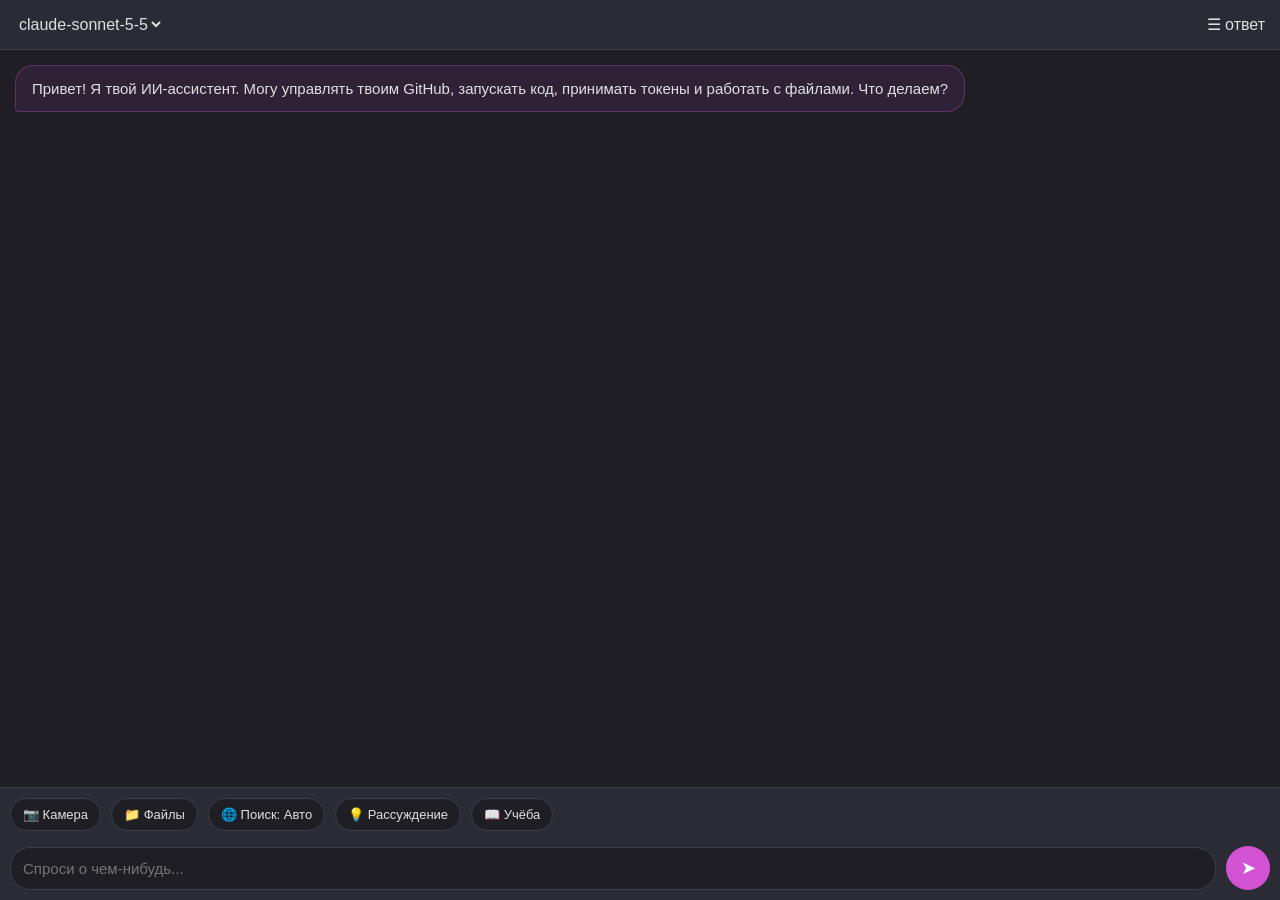
==== index.html @ 535e4002 "Create index.html" ====
<!DOCTYPE html>
<html lang="ru">
<head>
    <meta charset="UTF-8">
    <meta name="viewport" content="width=device-width, initial-scale=1.0, maximum-scale=1.0, user-scalable=no">
    <title>RoLab AI Clone</title>
    <script src="https://telegram.org/js/telegram-web-app.js"></script>
    <style>
        :root { --bg: #1e1e24; --bg2: #2b2b36; --text: #e0e0e0; --accent: #d452d4; --border: #3d3d4a; }
        body { margin: 0; padding: 0; background: var(--bg); color: var(--text); font-family: -apple-system, BlinkMacSystemFont, sans-serif; display: flex; flex-direction: column; height: 100vh; }
        .header { padding: 15px; background: var(--bg2); display: flex; justify-content: space-between; align-items: center; border-bottom: 1px solid var(--border); }
        .model-select { background: transparent; color: var(--text); border: none; font-size: 16px; font-weight: 500; outline: none; }
        .chat { flex: 1; padding: 15px; overflow-y: auto; display: flex; flex-direction: column; gap: 15px; }
        .message { max-width: 85%; padding: 12px 16px; border-radius: 18px; line-height: 1.4; font-size: 15px; }
        .msg-user { align-self: flex-end; background: var(--bg2); border-bottom-right-radius: 4px; }
        .msg-ai { align-self: flex-start; background: rgba(212, 82, 212, 0.1); border: 1px solid rgba(212, 82, 212, 0.3); border-bottom-left-radius: 4px; }
        .stats { font-size: 11px; color: #888; margin-top: 6px; text-align: right; }
        .input-area { padding: 10px; background: var(--bg2); display: flex; flex-direction: column; gap: 10px; border-top: 1px solid var(--border); }
        .tools-row { display: flex; gap: 10px; overflow-x: auto; padding-bottom: 5px; }
        .tool-btn { background: var(--bg); border: 1px solid var(--border); color: var(--text); padding: 8px 12px; border-radius: 20px; font-size: 13px; white-space: nowrap; cursor: pointer; }
        .input-row { display: flex; gap: 10px; align-items: center; }
        .input-row input { flex: 1; background: var(--bg); border: 1px solid var(--border); color: var(--text); padding: 12px; border-radius: 20px; outline: none; font-size: 15px; }
        .send-btn { background: var(--accent); color: white; border: none; width: 44px; height: 44px; border-radius: 50%; display: flex; justify-content: center; align-items: center; font-size: 18px; cursor: pointer; }
    </style>
</head>
<body>
    <div class="header">
        <select class="model-select" id="model">
            <option value="claude-sonnet-5-5">claude-sonnet-5-5</option>
            <option value="claude-opus-5-5">claude-opus-5-5</option>
            <option value="gpt-5.6-sol">gpt-5.6-sol</option>
            <option value="gpt-5.5">gpt-5.5</option>
        </select>
        <div style="font-size:м 20px; cursor: pointer;">☰ ответ</div>
    </div с>
    
    <div class="chat" id="chat">
        <div class="message msg-ai">Привет! Я твой ИИ-ассистент. Могу управлять твоим GitHub, запускать код, принимать токены и работать с файлами. Что делаем?</div>
    </div>

    <div class="input-area">
        <div class="tools-row">
            <button class="tool-btn">📷 Камера</button>
            <button class="tool-btn">📁 Файлы</button>
            <button class="tool-btn">🌐 Поиск: Авто</button>
            <button class="tool-btn">💡 Рассуждение</button>
            <button class="tool-btn">📖 Учёба</button>
        </div>
        <div class="input-row">
            <input type="text" id="messageInput" placeholder="Спроси о чем-нибудь..." onkeypress="handleKeyPress(event)">
            <button class="send-btn" onclick="sendMessage()">➤</button>
        </div>
    </div>

    <script>
        const tg = window.Telegram.WebApp;
        tg.expand(); // Разворачиваем на весь экран
        
        // Заглушка для user_id, если Mini App открыт в браузере
        const userId = tg.initDataUnsafe?.user?.id || 123456789;

        async function sendMessage() {
            const input = document.getElementById('messageInput');
            const text = input.value.trim();
            if (!text) return;

            // Добавляем сообщение пользователя
            addMessage(text, 'user');
            input.value = '';

            // Индикатор загрузки
            const loadingId = 'loading-' + Date.now();
            addMessage('Думаю...', 'ai', loadingId);

            try {
                const response = await fetch('/api/chat', {
                    method: 'POST',
                    headers: { 'Content-Type': 'application/json' },
                    body: JSON.stringify({
                        user_id: userId,
                        text: text,
                        model: document.getElementById('model').value
                    })
                });

                const data = await response.json();
                
                // Удаляем индикатор загрузки
                const loadingEl = document.getElementById(loadingId);
                if (loadingEl) loadingEl.remove();

                // Выводи токенами и временем
                addMessage(data.answer, 'ai', null, data.time, data.tokens);

            } catch (e) {
                const loadingEl = document.getElementById(loadingId);
                if (loadingEl) loadingEl.remove();
                addMessage('Ошибка подключения к серверу.', 'ai');
            }
        }

        function addMessage(text, type, id = null, time = null, tokens = null) {
            const chat = document.getElementById('chat');
            const div = document.createElement('div');
            div.className = `message msg-${type}`;
            if (id) div.id = id;
            
            div.innerHTML = text;
            
            if (time !== null && tokens !== null) {
                const statsDiv = document.createElement('div');
                statsDiv.className = 'stats';
                statsDiv.innerText = `⏱ ${time} сек | 🪙 ${tokens} токенов`;
                div.appendChild(statsDiv);
            }
            
            chat.appendChild(div);
            chat.scrollTop = chat.scrollHeight;
        }

        function handleKeyPress(e) {
            if (e.key === 'Enter') sendMessage();
        }
    </script>
</body>
</html>
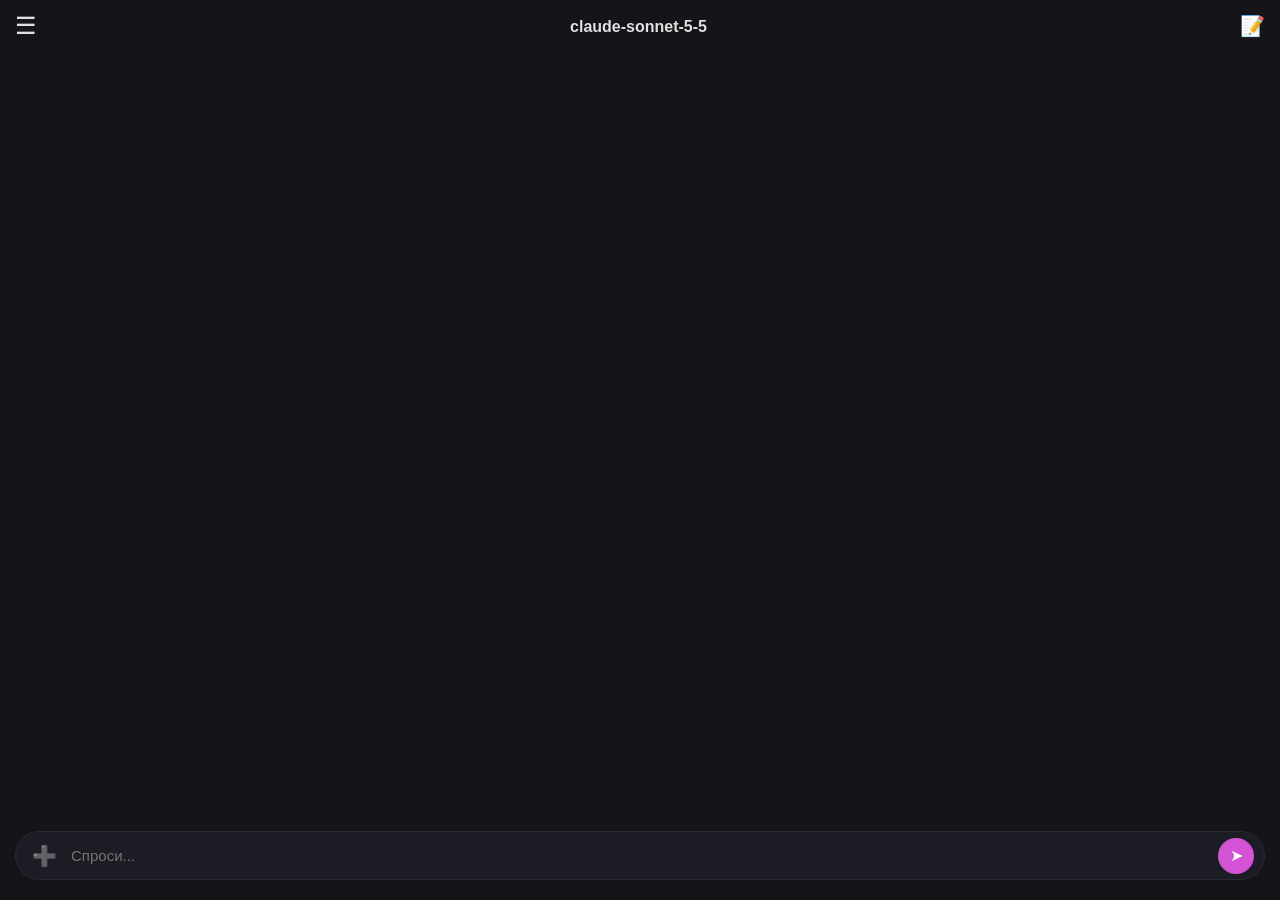
==== commit 76081c4e: "Add initial HTML structure for AI Assistant" ====
--- a/index.html
+++ b/index.html
@@ -3,123 +3,220 @@
 <head>
     <meta charset="UTF-8">
     <meta name="viewport" content="width=device-width, initial-scale=1.0, maximum-scale=1.0, user-scalable=no">
-    <title>RoLab AI Clone</title>
+    <title>AI Assistant</title>
     <script src="https://telegram.org/js/telegram-web-app.js"></script>
     <style>
-        :root { --bg: #1e1e24; --bg2: #2b2b36; --text: #e0e0e0; --accent: #d452d4; --border: #3d3d4a; }
-        body { margin: 0; padding: 0; background: var(--bg); color: var(--text); font-family: -apple-system, BlinkMacSystemFont, sans-serif; display: flex; flex-direction: column; height: 100vh; }
-        .header { padding: 15px; background: var(--bg2); display: flex; justify-content: space-between; align-items: center; border-bottom: 1px solid var(--border); }
-        .model-select { background: transparent; color: var(--text); border: none; font-size: 16px; font-weight: 500; outline: none; }
-        .chat { flex: 1; padding: 15px; overflow-y: auto; display: flex; flex-direction: column; gap: 15px; }
-        .message { max-width: 85%; padding: 12px 16px; border-radius: 18px; line-height: 1.4; font-size: 15px; }
-        .msg-user { align-self: flex-end; background: var(--bg2); border-bottom-right-radius: 4px; }
-        .msg-ai { align-self: flex-start; background: rgba(212, 82, 212, 0.1); border: 1px solid rgba(212, 82, 212, 0.3); border-bottom-left-radius: 4px; }
+        :root { --bg: #141419; --bg2: #1c1c24; --text: #e0e0e0; --accent: #d452d4; --border: #2a2a35; }
+        body { margin: 0; padding: 0; background: var(--bg); color: var(--text); font-family: -apple-system, BlinkMacSystemFont, sans-serif; display: flex; flex-direction: column; height: 100vh; overflow: hidden; }
+        
+        /* Шапка */
+        .header { padding: 12px 15px; background: var(--bg); display: flex; justify-content: space-between; align-items: center; z-index: 10; }
+        .menu-btn { font-size: 24px; cursor: pointer; color: var(--text); }
+        .model-select { background: transparent; color: var(--text); border: none; font-size: 16px; font-weight: 600; outline: none; text-align: center; -webkit-appearance: none; }
+        .edit-btn { font-size: 20px; cursor: pointer; color: var(--text); }
+
+        /* Шторка слева (как на скрине RoLab) */
+        .sidebar { position: fixed; top: 0; left: -300px; width: 300px; height: 100%; background: #ffffff; color: #000; transition: 0.3s ease; z-index: 100; display: flex; flex-direction: column; }
+        .sidebar.open { left: 0; }
+        .sidebar-overlay { position: fixed; top: 0; left: 0; width: 100%; height: 100%; background: rgba(0,0,0,0.5); z-index: 99; display: none; }
+        .sidebar-overlay.open { display: block; }
+        .sidebar-header { padding: 20px; display: flex; align-items: center; gap: 10px; font-size: 20px; font-weight: bold; }
+        .menu-list { flex: 1; overflow-y: auto; }
+        .menu-item { padding: 15px 20px; font-size: 16px; display: flex; align-items: center; gap: 15px; cursor: pointer; }
+        .menu-item:hover { background: #f0f0f0; }
+        
+        /* Профиль внизу шторки */
+        .profile-card { background: #f7f7f9; border-radius: 15px; margin: 15px; padding: 15px; }
+        .profile-avatar { width: 40px; height: 40px; border-radius: 50%; background: #ff7b00; color: white; display: flex; justify-content: center; align-items: center; font-size: 20px; font-weight: bold; margin-bottom: 10px; }
+        .progress-bg { height: 6px; background: #e0e0e0; border-radius: 3px; margin: 5px 0 15px 0; overflow: hidden; }
+        .progress-bar { height: 100%; background: var(--accent); border-radius: 3px; }
+        .limits-text { display: flex; justify-content: space-between; font-size: 13px; font-weight: 500; }
+
+        /* Чат */
+        .chat { flex: 1; padding: 15px; overflow-y: auto; display: flex; flex-direction: column; gap: 15px; background: var(--bg); }
+        .message { max-width: 85%; padding: 12px 16px; border-radius: 18px; line-height: 1.4; font-size: 15px; white-space: pre-wrap; }
+        .msg-user { align-self: flex-end; background: var(--bg2); border: 1px solid var(--border); border-bottom-right-radius: 4px; }
+        .msg-ai { align-self: flex-start; background: rgba(212, 82, 212, 0.05); border: 1px solid rgba(212, 82, 212, 0.2); border-bottom-left-radius: 4px; }
         .stats { font-size: 11px; color: #888; margin-top: 6px; text-align: right; }
-        .input-area { padding: 10px; background: var(--bg2); display: flex; flex-direction: column; gap: 10px; border-top: 1px solid var(--border); }
-        .tools-row { display: flex; gap: 10px; overflow-x: auto; padding-bottom: 5px; }
-        .tool-btn { background: var(--bg); border: 1px solid var(--border); color: var(--text); padding: 8px 12px; border-radius: 20px; font-size: 13px; white-space: nowrap; cursor: pointer; }
-        .input-row { display: flex; gap: 10px; align-items: center; }
-        .input-row input { flex: 1; background: var(--bg); border: 1px solid var(--border); color: var(--text); padding: 12px; border-radius: 20px; outline: none; font-size: 15px; }
-        .send-btn { background: var(--accent); color: white; border: none; width: 44px; height: 44px; border-radius: 50%; display: flex; justify-content: center; align-items: center; font-size: 18px; cursor: pointer; }
+
+        /* Панель ввода */
+        .input-area { padding: 10px 15px 20px 15px; background: var(--bg); }
+        .input-row { display: flex; gap: 8px; align-items: center; background: var(--bg2); border: 1px solid var(--border); border-radius: 25px; padding: 5px 10px; }
+        .input-row input { flex: 1; background: transparent; border: none; color: var(--text); padding: 10px 0; outline: none; font-size: 15px; }
+        .icon-btn { background: transparent; color: #888; border: none; font-size: 20px; cursor: pointer; display: flex; justify-content: center; align-items: center; }
+        .send-btn { background: var(--accent); color: white; border: none; width: 36px; height: 36px; border-radius: 50%; display: flex; justify-content: center; align-items: center; font-size: 16px; cursor: pointer; }
+
+        /* Нижняя шторка (Bottom Sheet) */
+        .bottom-sheet { position: fixed; bottom: -100%; left: 0; width: 100%; background: var(--bg2); border-radius: 20px 20px 0 0; transition: 0.3s ease; z-index: 100; padding: 20px; box-sizing: border-box; border-top: 1px solid var(--border); }
+        .bottom-sheet.open { bottom: 0; }
+        .sheet-overlay { position: fixed; top: 0; left: 0; width: 100%; height: 100%; background: rgba(0,0,0,0.5); z-index: 99; display: none; }
+        .sheet-overlay.open { display: block; }
+        .sheet-row { display: flex; justify-content: space-around; margin-bottom: 20px; }
+        .sheet-item { display: flex; flex-direction: column; align-items: center; gap: 8px; cursor: pointer; }
+        .sheet-icon { width: 50px; height: 50px; background: var(--bg); border-radius: 15px; display: flex; justify-content: center; align-items: center; font-size: 24px; }
+        .sheet-text { font-size: 12px; color: #aaa; }
+        .toggle-row { display: flex; justify-content: space-between; align-items: center; padding: 15px 0; border-bottom: 1px solid var(--border); }
+        .toggle-btn { background: var(--bg); border: none; color: var(--text); padding: 5px 15px; border-radius: 15px; font-size: 14px; cursor: pointer; }
+        .toggle-btn.active { background: var(--accent); color: white; }
     </style>
 </head>
 <body>
+    <!-- Шторка слева -->
+    <div class="sidebar-overlay" id="sidebarOverlay" onclick="toggleSidebar()"></div>
+    <div class="sidebar" id="sidebar">
+        <div class="sidebar-header">ИИ-чат</div>
+        <div class="menu-list">
+            <div class="menu-item">✨ Студия</div>
+            <div class="menu-item">📚 Библиотека</div>
+            <div class="menu-item">📂 Проекты</div>
+            <div class="menu-item">⚙️ Настройки</div>
+        </div>
+        <div class="profile-card">
+            <div style="display:flex; align-items:center; gap:10px; margin-bottom: 15px;">
+                <div class="profile-avatar">U</div>
+                <div>
+                    <div style="font-weight:bold; font-size:15px;" id="userName">Пользователь</div>
+                    <div style="color:#888; font-size:12px;" id="userIdText">ID: 0</div>
+                </div>
+            </div>
+            <div class="limits-text"><span>Лимит 6 часов</span> <span><b>97%</b></span></div>
+            <div class="progress-bg"><div class="progress-bar" style="width: 97%;"></div></div>
+            <div class="limits-text"><span>Лимит 7 дней</span> <span><b>99%</b></span></div>
+            <div class="progress-bg"><div class="progress-bar" style="width: 99%;"></div></div>
+        </div>
+    </div>
+
+    <!-- Шапка -->
     <div class="header">
+        <div class="menu-btn" onclick="toggleSidebar()">☰</div>
         <select class="model-select" id="model">
-            <option value="claude-sonnet-5-5">claude-sonnet-5-5</option>
             <option value="claude-opus-5-5">claude-opus-5-5</option>
+            <option value="claude-sonnet-5-5" selected>claude-sonnet-5-5</option>
+            <option value="claude-haiku-5-5">claude-haiku-5-5</option>
+            <option value="gpt-6.1-sol">gpt-6.1-sol</option>
+            <option value="gpt-6-sol">gpt-6-sol</option>
             <option value="gpt-5.6-sol">gpt-5.6-sol</option>
-            <option value="gpt-5.5">gpt-5.5</option>
+            <option value="gpt-5.5-pro">gpt-5.5-pro</option>
         </select>
-        <div style="font-size:м 20px; cursor: pointer;">☰ ответ</div>
-    </div с>
-    
-    <div class="chat" id="chat">
-        <div class="message msg-ai">Привет! Я твой ИИ-ассистент. Могу управлять твоим GitHub, запускать код, принимать токены и работать с файлами. Что делаем?</div>
-    </div>
-
+        <div class="edit-btn" onclick="resetChat()">📝</div>
+    </div>
+
+    <!-- Чат -->
+    <div class="chat" id="chat"></div>
+
+    <!-- Нижняя шторка -->
+    <div class="sheet-overlay" id="sheetOverlay" onclick="toggleSheet()"></div>
+    <div class="bottom-sheet" id="bottomSheet">
+        <div style="text-align:center; margin-bottom:15px; font-weight:bold;">Добавить в чат</div>
+        <div class="sheet-row">
+            <div class="sheet-item"><div class="sheet-icon">📷</div><div class="sheet-text">Камера</div></div>
+            <div class="sheet-item"><div class="sheet-icon">🖼️</div><div class="sheet-text">Фото</div></div>
+            <div class="sheet-item"><div class="sheet-icon">📁</div><div class="sheet-text">Файлы</div></div>
+        </div>
+        <div class="toggle-row">
+            <div>
+                <div style="font-size:15px;">Поиск в интернете</div>
+                <div style="font-size:12px; color:#888;">Модель сама решает, когда искать</div>
+            </div>
+            <div>
+                <button class="toggle-btn active">Авто</button>
+                <button class="toggle-btn">Выкл</button>
+            </div>
+        </div>
+        <div style="margin-top: 15px;">
+            <div class="toggle-row" style="border:none; padding:10px 0; cursor:pointer;">💡 Рассуждение</div>
+            <div class="toggle-row" style="border:none; padding:10px 0; cursor:pointer;">📖 Учёба</div>
+        </div>
+    </div>
+
+    <!-- Панель ввода -->
     <div class="input-area">
-        <div class="tools-row">
-            <button class="tool-btn">📷 Камера</button>
-            <button class="tool-btn">📁 Файлы</button>
-            <button class="tool-btn">🌐 Поиск: Авто</button>
-            <button class="tool-btn">💡 Рассуждение</button>
-            <button class="tool-btn">📖 Учёба</button>
-        </div>
         <div class="input-row">
-            <input type="text" id="messageInput" placeholder="Спроси о чем-нибудь..." onkeypress="handleKeyPress(event)">
+            <button class="icon-btn" onclick="toggleSheet()">➕</button>
+            <input type="text" id="messageInput" placeholder="Спроси..." onkeypress="if(event.key === 'Enter') sendMessage()">
             <button class="send-btn" onclick="sendMessage()">➤</button>
         </div>
     </div>
 
     <script>
         const tg = window.Telegram.WebApp;
-        tg.expand(); // Разворачиваем на весь экран
+        tg.expand();
+        const userId = tg.initDataUnsafe?.user?.id || 123456;
+        const userName = tg.initDataUnsafe?.user?.first_name || "Гость";
         
-        // Заглушка для user_id, если Mini App открыт в браузере
-        const userId = tg.initDataUnsafe?.user?.id || 123456789;
+        // Заполняем профиль
+        document.getElementById('userName').innerText = userName;
+        document.getElementById('userIdText').innerText = `ID: ${userId}`;
+
+        const chat = document.getElementById('chat');
+
+        function toggleSidebar() {
+            document.getElementById('sidebar').classList.toggle('open');
+            document.getElementById('sidebarOverlay').classList.toggle('open');
+        }
+
+        function toggleSheet() {
+            document.getElementById('bottomSheet').classList.toggle('open');
+            document.getElementById('sheetOverlay').classList.toggle('open');
+        }
+
+        window.onload = async () => {
+            try {
+                const res = await fetch(`/api/history?user_id=${userId}`);
+                const history = await res.json();
+                if (history.length === 0) {
+                    addMessage('Привет! Я твой ИИ-ассистент. Могу управлять GitHub и запускать код.', 'ai');
+                } else {
+                    history.forEach(msg => addMessage(msg.content, msg.role === 'user' ? 'user' : 'ai'));
+                }
+            } catch (e) {
+                addMessage('Привет! Я твой ИИ-ассистент.', 'ai');
+            }
+        };
+
+        async function resetChat() {
+            await fetch(`/api/reset?user_id=${userId}`, { method: 'POST' });
+            chat.innerHTML = '';
+            addMessage('Новый диалог начат. Чем займёмся?', 'ai');
+        }
 
         async function sendMessage() {
             const input = document.getElementById('messageInput');
             const text = input.value.trim();
             if (!text) return;
-
-            // Добавляем сообщение пользователя
             addMessage(text, 'user');
             input.value = '';
-
-            // Индикатор загрузки
             const loadingId = 'loading-' + Date.now();
             addMessage('Думаю...', 'ai', loadingId);
-
+            
             try {
                 const response = await fetch('/api/chat', {
                     method: 'POST',
                     headers: { 'Content-Type': 'application/json' },
-                    body: JSON.stringify({
-                        user_id: userId,
-                        text: text,
-                        model: document.getElementById('model').value
-                    })
+                    body: JSON.stringify({ user_id: userId, text: text, model: document.getElementById('model').value })
                 });
-
                 const data = await response.json();
-                
-                // Удаляем индикатор загрузки
-                const loadingEl = document.getElementById(loadingId);
-                if (loadingEl) loadingEl.remove();
-
-                // Выводи токенами и временем
+                document.getElementById(loadingId).remove();
                 addMessage(data.answer, 'ai', null, data.time, data.tokens);
-
             } catch (e) {
-                const loadingEl = document.getElementById(loadingId);
-                if (loadingEl) loadingEl.remove();
-                addMessage('Ошибка подключения к серверу.', 'ai');
+                document.getElementById(loadingId).remove();
+                addMessage('Ошибка сервера. Проверь интернет.', 'ai');
             }
         }
 
         function addMessage(text, type, id = null, time = null, tokens = null) {
-            const chat = document.getElementById('chat');
             const div = document.createElement('div');
             div.className = `message msg-${type}`;
             if (id) div.id = id;
-            
-            div.innerHTML = text;
-            
+            div.innerText = text; 
             if (time !== null && tokens !== null) {
                 const statsDiv = document.createElement('div');
                 statsDiv.className = 'stats';
                 statsDiv.innerText = `⏱ ${time} сек | 🪙 ${tokens} токенов`;
                 div.appendChild(statsDiv);
             }
-            
             chat.appendChild(div);
             chat.scrollTop = chat.scrollHeight;
-        }
-
-        function handleKeyPress(e) {
-            if (e.key === 'Enter') sendMessage();
         }
     </script>
 </body>
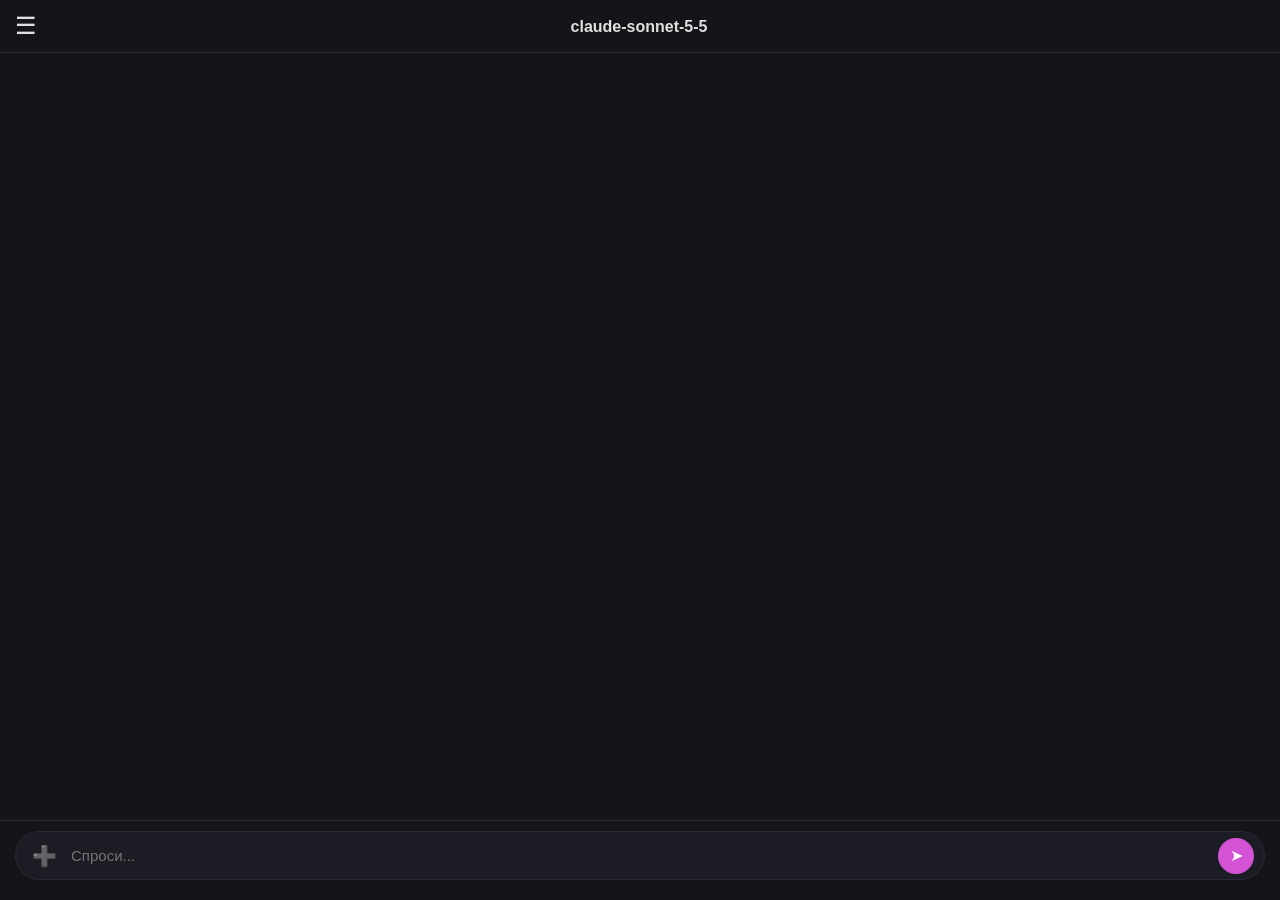
==== commit dbb1d8c7: "Update index.html" ====
--- a/index.html
+++ b/index.html
@@ -7,30 +7,31 @@
     <script src="https://telegram.org/js/telegram-web-app.js"></script>
     <style>
         :root { --bg: #141419; --bg2: #1c1c24; --text: #e0e0e0; --accent: #d452d4; --border: #2a2a35; }
-        body { margin: 0; padding: 0; background: var(--bg); color: var(--text); font-family: -apple-system, BlinkMacSystemFont, sans-serif; display: flex; flex-direction: column; height: 100vh; overflow: hidden; }
+        body { margin: 0; padding: 0; background: var(--bg); color: var(--text); font-family: -apple-system, sans-serif; display: flex; flex-direction: column; height: 100vh; overflow: hidden; }
         
         /* Шапка */
-        .header { padding: 12px 15px; background: var(--bg); display: flex; justify-content: space-between; align-items: center; z-index: 10; }
+        .header { padding: 12px 15px; background: var(--bg); display: flex; justify-content: space-between; align-items: center; z-index: 10; border-bottom: 1px solid var(--border); }
         .menu-btn { font-size: 24px; cursor: pointer; color: var(--text); }
         .model-select { background: transparent; color: var(--text); border: none; font-size: 16px; font-weight: 600; outline: none; text-align: center; -webkit-appearance: none; }
-        .edit-btn { font-size: 20px; cursor: pointer; color: var(--text); }
-
-        /* Шторка слева (как на скрине RoLab) */
+        
+        /* Шторка слева (Чаты и Профиль) */
         .sidebar { position: fixed; top: 0; left: -300px; width: 300px; height: 100%; background: #ffffff; color: #000; transition: 0.3s ease; z-index: 100; display: flex; flex-direction: column; }
         .sidebar.open { left: 0; }
         .sidebar-overlay { position: fixed; top: 0; left: 0; width: 100%; height: 100%; background: rgba(0,0,0,0.5); z-index: 99; display: none; }
         .sidebar-overlay.open { display: block; }
-        .sidebar-header { padding: 20px; display: flex; align-items: center; gap: 10px; font-size: 20px; font-weight: bold; }
-        .menu-list { flex: 1; overflow-y: auto; }
-        .menu-item { padding: 15px 20px; font-size: 16px; display: flex; align-items: center; gap: 15px; cursor: pointer; }
-        .menu-item:hover { background: #f0f0f0; }
-        
-        /* Профиль внизу шторки */
+        
+        .sidebar-header { padding: 20px; display: flex; justify-content: space-between; align-items: center; font-size: 20px; font-weight: bold; border-bottom: 1px solid #eee; }
+        .new-chat-btn { background: var(--accent); color: white; border: none; padding: 8px 15px; border-radius: 10px; cursor: pointer; font-weight: bold; }
+        
+        .chat-list { flex: 1; overflow-y: auto; }
+        .chat-item { padding: 15px 20px; border-bottom: 1px solid #f0f0f0; cursor: pointer; font-size: 15px; }
+        .chat-item:hover { background: #f9f9f9; }
+
+        /* Профиль (Токены) */
         .profile-card { background: #f7f7f9; border-radius: 15px; margin: 15px; padding: 15px; }
-        .profile-avatar { width: 40px; height: 40px; border-radius: 50%; background: #ff7b00; color: white; display: flex; justify-content: center; align-items: center; font-size: 20px; font-weight: bold; margin-bottom: 10px; }
-        .progress-bg { height: 6px; background: #e0e0e0; border-radius: 3px; margin: 5px 0 15px 0; overflow: hidden; }
-        .progress-bar { height: 100%; background: var(--accent); border-radius: 3px; }
-        .limits-text { display: flex; justify-content: space-between; font-size: 13px; font-weight: 500; }
+        .progress-bg { height: 8px; background: #e0e0e0; border-radius: 4px; margin: 10px 0; overflow: hidden; }
+        .progress-bar { height: 100%; background: var(--accent); border-radius: 4px; transition: width 0.5s; }
+        .limits-text { display: flex; justify-content: space-between; font-size: 14px; font-weight: 500; }
 
         /* Чат */
         .chat { flex: 1; padding: 15px; overflow-y: auto; display: flex; flex-direction: column; gap: 15px; background: var(--bg); }
@@ -39,50 +40,44 @@
         .msg-ai { align-self: flex-start; background: rgba(212, 82, 212, 0.05); border: 1px solid rgba(212, 82, 212, 0.2); border-bottom-left-radius: 4px; }
         .stats { font-size: 11px; color: #888; margin-top: 6px; text-align: right; }
 
+        /* Таймер загрузки */
+        .loading-bubble { align-self: flex-start; background: rgba(212, 82, 212, 0.1); border: 1px dashed var(--accent); padding: 10px 15px; border-radius: 18px; font-size: 14px; font-style: italic; color: #aaa; }
+
         /* Панель ввода */
-        .input-area { padding: 10px 15px 20px 15px; background: var(--bg); }
+        .input-area { padding: 10px 15px 20px 15px; background: var(--bg); border-top: 1px solid var(--border); }
         .input-row { display: flex; gap: 8px; align-items: center; background: var(--bg2); border: 1px solid var(--border); border-radius: 25px; padding: 5px 10px; }
         .input-row input { flex: 1; background: transparent; border: none; color: var(--text); padding: 10px 0; outline: none; font-size: 15px; }
-        .icon-btn { background: transparent; color: #888; border: none; font-size: 20px; cursor: pointer; display: flex; justify-content: center; align-items: center; }
-        .send-btn { background: var(--accent); color: white; border: none; width: 36px; height: 36px; border-radius: 50%; display: flex; justify-content: center; align-items: center; font-size: 16px; cursor: pointer; }
-
-        /* Нижняя шторка (Bottom Sheet) */
+        .icon-btn { background: transparent; color: #888; border: none; font-size: 20px; cursor: pointer; }
+        .send-btn { background: var(--accent); color: white; border: none; width: 36px; height: 36px; border-radius: 50%; font-size: 16px; cursor: pointer; }
+
+        /* Нижняя шторка (+) */
         .bottom-sheet { position: fixed; bottom: -100%; left: 0; width: 100%; background: var(--bg2); border-radius: 20px 20px 0 0; transition: 0.3s ease; z-index: 100; padding: 20px; box-sizing: border-box; border-top: 1px solid var(--border); }
         .bottom-sheet.open { bottom: 0; }
         .sheet-overlay { position: fixed; top: 0; left: 0; width: 100%; height: 100%; background: rgba(0,0,0,0.5); z-index: 99; display: none; }
         .sheet-overlay.open { display: block; }
-        .sheet-row { display: flex; justify-content: space-around; margin-bottom: 20px; }
-        .sheet-item { display: flex; flex-direction: column; align-items: center; gap: 8px; cursor: pointer; }
-        .sheet-icon { width: 50px; height: 50px; background: var(--bg); border-radius: 15px; display: flex; justify-content: center; align-items: center; font-size: 24px; }
-        .sheet-text { font-size: 12px; color: #aaa; }
-        .toggle-row { display: flex; justify-content: space-between; align-items: center; padding: 15px 0; border-bottom: 1px solid var(--border); }
-        .toggle-btn { background: var(--bg); border: none; color: var(--text); padding: 5px 15px; border-radius: 15px; font-size: 14px; cursor: pointer; }
-        .toggle-btn.active { background: var(--accent); color: white; }
+        .sheet-row { display: flex; justify-content: space-around; margin-bottom: 15px; }
+        .sheet-item { text-align: center; cursor: pointer; color: var(--text); font-size: 14px; }
+        .sheet-icon { font-size: 28px; margin-bottom: 5px; }
     </style>
 </head>
 <body>
     <!-- Шторка слева -->
     <div class="sidebar-overlay" id="sidebarOverlay" onclick="toggleSidebar()"></div>
     <div class="sidebar" id="sidebar">
-        <div class="sidebar-header">ИИ-чат</div>
-        <div class="menu-list">
-            <div class="menu-item">✨ Студия</div>
-            <div class="menu-item">📚 Библиотека</div>
-            <div class="menu-item">📂 Проекты</div>
-            <div class="menu-item">⚙️ Настройки</div>
-        </div>
+        <div class="sidebar-header">
+            <span>ИИ-чат</span>
+            <button class="new-chat-btn" onclick="createNewChat()">+ Новый</button>
+        </div>
+        <div class="chat-list" id="chatList"></div>
+        
         <div class="profile-card">
-            <div style="display:flex; align-items:center; gap:10px; margin-bottom: 15px;">
-                <div class="profile-avatar">U</div>
-                <div>
-                    <div style="font-weight:bold; font-size:15px;" id="userName">Пользователь</div>
-                    <div style="color:#888; font-size:12px;" id="userIdText">ID: 0</div>
-                </div>
+            <div style="font-weight:bold; margin-bottom: 5px;">Твой Баланс</div>
+            <div class="limits-text">
+                <span>Осталось:</span>
+                <span id="tokenPercent">100%</span>
             </div>
-            <div class="limits-text"><span>Лимит 6 часов</span> <span><b>97%</b></span></div>
-            <div class="progress-bg"><div class="progress-bar" style="width: 97%;"></div></div>
-            <div class="limits-text"><span>Лимит 7 дней</span> <span><b>99%</b></span></div>
-            <div class="progress-bg"><div class="progress-bar" style="width: 99%;"></div></div>
+            <div class="progress-bg"><div class="progress-bar" id="tokenBar" style="width: 100%;"></div></div>
+            <div style="font-size: 12px; color: #888;" id="tokenText">0 / 100 000 000</div>
         </div>
     </div>
 
@@ -90,44 +85,16 @@
     <div class="header">
         <div class="menu-btn" onclick="toggleSidebar()">☰</div>
         <select class="model-select" id="model">
+            <option value="claude-sonnet-5-5" selected>claude-sonnet-5-5</option>
             <option value="claude-opus-5-5">claude-opus-5-5</option>
-            <option value="claude-sonnet-5-5" selected>claude-sonnet-5-5</option>
-            <option value="claude-haiku-5-5">claude-haiku-5-5</option>
             <option value="gpt-6.1-sol">gpt-6.1-sol</option>
-            <option value="gpt-6-sol">gpt-6-sol</option>
-            <option value="gpt-5.6-sol">gpt-5.6-sol</option>
-            <option value="gpt-5.5-pro">gpt-5.5-pro</option>
+            <option value="gpt-5.5">gpt-5.5</option>
         </select>
-        <div class="edit-btn" onclick="resetChat()">📝</div>
+        <div style="width:24px;"></div>
     </div>
 
     <!-- Чат -->
     <div class="chat" id="chat"></div>
-
-    <!-- Нижняя шторка -->
-    <div class="sheet-overlay" id="sheetOverlay" onclick="toggleSheet()"></div>
-    <div class="bottom-sheet" id="bottomSheet">
-        <div style="text-align:center; margin-bottom:15px; font-weight:bold;">Добавить в чат</div>
-        <div class="sheet-row">
-            <div class="sheet-item"><div class="sheet-icon">📷</div><div class="sheet-text">Камера</div></div>
-            <div class="sheet-item"><div class="sheet-icon">🖼️</div><div class="sheet-text">Фото</div></div>
-            <div class="sheet-item"><div class="sheet-icon">📁</div><div class="sheet-text">Файлы</div></div>
-        </div>
-        <div class="toggle-row">
-            <div>
-                <div style="font-size:15px;">Поиск в интернете</div>
-                <div style="font-size:12px; color:#888;">Модель сама решает, когда искать</div>
-            </div>
-            <div>
-                <button class="toggle-btn active">Авто</button>
-                <button class="toggle-btn">Выкл</button>
-            </div>
-        </div>
-        <div style="margin-top: 15px;">
-            <div class="toggle-row" style="border:none; padding:10px 0; cursor:pointer;">💡 Рассуждение</div>
-            <div class="toggle-row" style="border:none; padding:10px 0; cursor:pointer;">📖 Учёба</div>
-        </div>
-    </div>
 
     <!-- Панель ввода -->
     <div class="input-area">
@@ -138,69 +105,140 @@
         </div>
     </div>
 
+    <!-- Нижняя шторка -->
+    <div class="sheet-overlay" id="sheetOverlay" onclick="toggleSheet()"></div>
+    <div class="bottom-sheet" id="bottomSheet">
+        <div style="text-align:center; margin-bottom:15px; font-weight:bold; color:#aaa;">ДОБАВИТЬ В ЧАТ</div>
+        <div class="sheet-row">
+            <div class="sheet-item"><div class="sheet-icon">📷</div>Камера</div>
+            <div class="sheet-item"><div class="sheet-icon">🖼️</div>Фото</div>
+            <div class="sheet-item"><div class="sheet-icon">📁</div>Файлы</div>
+        </div>
+        <div style="border-top: 1px solid var(--border); padding-top: 15px;">
+            <div style="display:flex; justify-content:space-between; margin-bottom:10px;">
+                <span>Поиск в интернете</span>
+                <span style="color:var(--accent);">Авто</span>
+            </div>
+            <div style="display:flex; justify-content:space-between;">
+                <span>Режим: Обычный</span>
+            </div>
+        </div>
+    </div>
+
     <script>
         const tg = window.Telegram.WebApp;
         tg.expand();
-        const userId = tg.initDataUnsafe?.user?.id || 123456;
-        const userName = tg.initDataUnsafe?.user?.first_name || "Гость";
-        
-        // Заполняем профиль
-        document.getElementById('userName').innerText = userName;
-        document.getElementById('userIdText').innerText = `ID: ${userId}`;
-
-        const chat = document.getElementById('chat');
-
-        function toggleSidebar() {
-            document.getElementById('sidebar').classList.toggle('open');
-            document.getElementById('sidebarOverlay').classList.toggle('open');
-        }
-
-        function toggleSheet() {
-            document.getElementById('bottomSheet').classList.toggle('open');
-            document.getElementById('sheetOverlay').classList.toggle('open');
-        }
-
+        const userId = tg.initDataUnsafe?.user?.id || 12345;
+        const chatDiv = document.getElementById('chat');
+        let currentChatId = null;
+
+        // Инициализация
         window.onload = async () => {
+            await loadProfile();
+            await loadChats();
+        };
+
+        async function loadProfile() {
             try {
-                const res = await fetch(`/api/history?user_id=${userId}`);
-                const history = await res.json();
-                if (history.length === 0) {
-                    addMessage('Привет! Я твой ИИ-ассистент. Могу управлять GitHub и запускать код.', 'ai');
-                } else {
-                    history.forEach(msg => addMessage(msg.content, msg.role === 'user' ? 'user' : 'ai'));
-                }
-            } catch (e) {
-                addMessage('Привет! Я твой ИИ-ассистент.', 'ai');
+                const res = await fetch(`/api/profile?user_id=${userId}`);
+                const data = await res.json();
+                document.getElementById('tokenPercent').innerText = `${data.percent}%`;
+                document.getElementById('tokenBar').style.width = `${data.percent}%`;
+                document.getElementById('tokenText').innerText = `${data.used.toLocaleString()} / ${data.limit.toLocaleString()}`;
+            } catch(e) {}
+        }
+
+        async function loadChats() {
+            const res = await fetch(`/api/chats?user_id=${userId}`);
+            const chats = await res.json();
+            const list = document.getElementById('chatList');
+            list.innerHTML = '';
+            chats.forEach(c => {
+                const div = document.createElement('div');
+                div.className = 'chat-item';
+                div.innerText = c.title;
+                div.onclick = () => selectChat(c.id);
+                list.appendChild(div);
+            });
+            if (chats.length > 0 && !currentChatId) {
+                selectChat(chats[0].id);
+            } else if (chats.length === 0) {
+                createNewChat();
             }
-        };
-
-        async function resetChat() {
-            await fetch(`/api/reset?user_id=${userId}`, { method: 'POST' });
-            chat.innerHTML = '';
+        }
+
+        async function selectChat(id) {
+            currentChatId = id;
+            toggleSidebar();
+            chatDiv.innerHTML = '';
+            const res = await fetch(`/api/history?chat_id=${id}`);
+            const history = await res.json();
+            history.forEach(msg => addMessage(msg.content, msg.role === 'user' ? 'user' : 'ai', null, msg.time_spent, msg.tokens));
+        }
+
+        async function createNewChat() {
+            const res = await fetch('/api/new_chat', {
+                method: 'POST',
+                headers: { 'Content-Type': 'application/json' },
+                body: JSON.stringify({ user_id: userId })
+            });
+            const data = await res.json();
+            currentChatId = data.chat_id;
+            chatDiv.innerHTML = '';
             addMessage('Новый диалог начат. Чем займёмся?', 'ai');
-        }
+            loadChats();
+            toggleSidebar();
+        }
+
+        function toggleSidebar() { document.getElementById('sidebar').classList.toggle('open'); document.getElementById('sidebarOverlay').classList.toggle('open'); }
+        function toggleSheet() { document.getElementById('bottomSheet').classList.toggle('open'); document.getElementById('sheetOverlay').classList.toggle('open'); }
 
         async function sendMessage() {
             const input = document.getElementById('messageInput');
             const text = input.value.trim();
-            if (!text) return;
+            if (!text || !currentChatId) return;
+            
             addMessage(text, 'user');
             input.value = '';
+            
+            // Создаем таймер загрузки
             const loadingId = 'loading-' + Date.now();
-            addMessage('Думаю...', 'ai', loadingId);
-            
+            const loadingDiv = document.createElement('div');
+            loadingDiv.className = 'loading-bubble';
+            loadingDiv.id = loadingId;
+            loadingDiv.innerHTML = `<span>⏳ Думаю</span> <span class="timer">0.0с</span>`;
+            chatDiv.appendChild(loadingDiv);
+            chatDiv.scrollTop = chatDiv.scrollHeight;
+
+            let seconds = 0.0;
+            const timerInterval = setInterval(() => {
+                seconds += 0.1;
+                const timerSpan = document.querySelector(`#${loadingId} .timer`);
+                if (timerSpan) timerSpan.innerText = `${seconds.toFixed(1)}с`;
+            }, 100);
+
             try {
                 const response = await fetch('/api/chat', {
                     method: 'POST',
                     headers: { 'Content-Type': 'application/json' },
-                    body: JSON.stringify({ user_id: userId, text: text, model: document.getElementById('model').value })
+                    body: JSON.stringify({ 
+                        user_id: userId, 
+                        chat_id: currentChatId, 
+                        text: text, 
+                        model: document.getElementById('model').value 
+                    })
                 });
                 const data = await response.json();
+                
+                clearInterval(timerInterval);
                 document.getElementById(loadingId).remove();
                 addMessage(data.answer, 'ai', null, data.time, data.tokens);
+                loadProfile(); // Обновляем счетчик токенов
+                
             } catch (e) {
+                clearInterval(timerInterval);
                 document.getElementById(loadingId).remove();
-                addMessage('Ошибка сервера. Проверь интернет.', 'ai');
+                addMessage('Ошибка сервера.', 'ai');
             }
         }
 
@@ -215,8 +253,8 @@
                 statsDiv.innerText = `⏱ ${time} сек | 🪙 ${tokens} токенов`;
                 div.appendChild(statsDiv);
             }
-            chat.appendChild(div);
-            chat.scrollTop = chat.scrollHeight;
+            chatDiv.appendChild(div);
+            chatDiv.scrollTop = chatDiv.scrollHeight;
         }
     </script>
 </body>
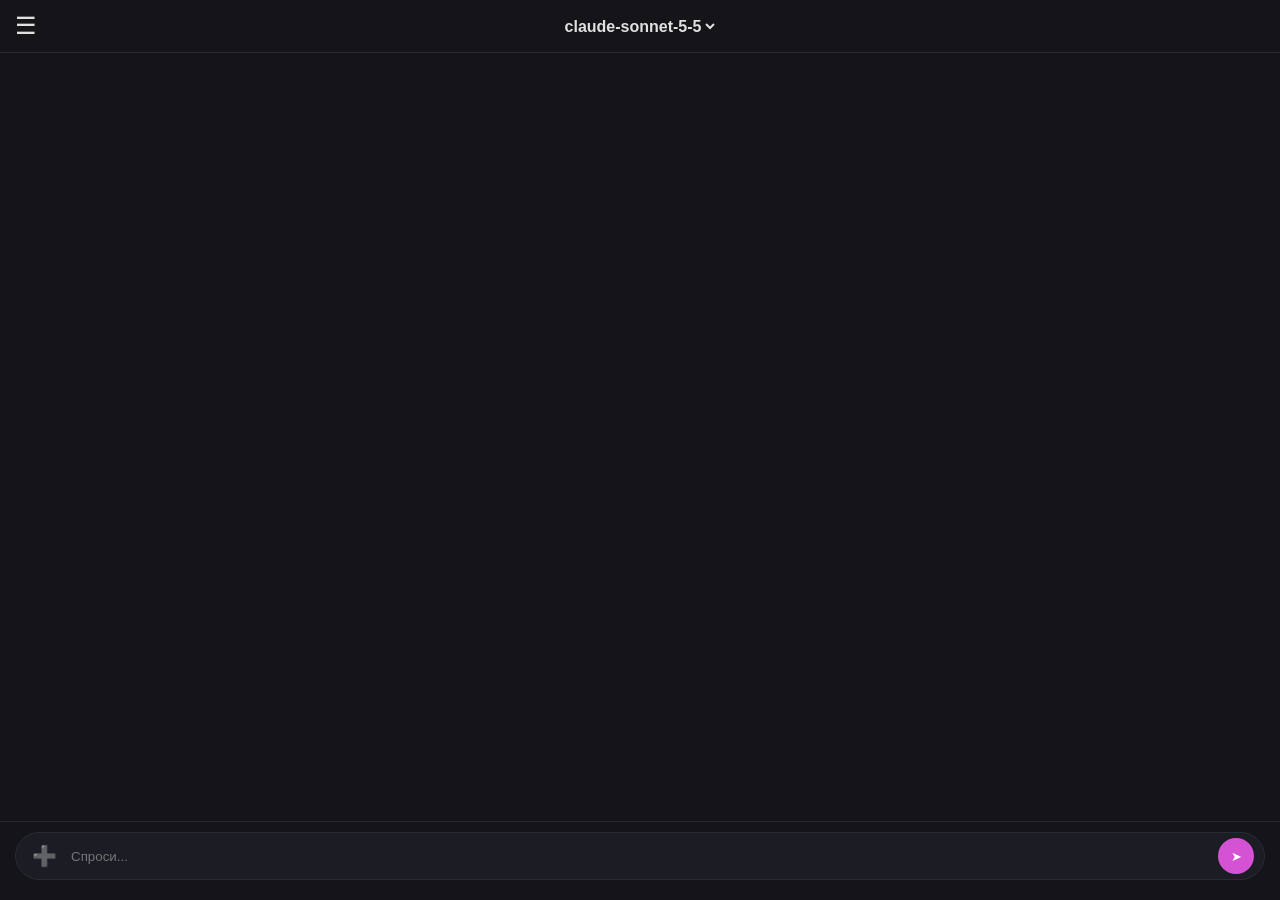
==== commit e274719f: "Update index.html" ====
--- a/index.html
+++ b/index.html
@@ -9,119 +9,105 @@
         :root { --bg: #141419; --bg2: #1c1c24; --text: #e0e0e0; --accent: #d452d4; --border: #2a2a35; }
         body { margin: 0; padding: 0; background: var(--bg); color: var(--text); font-family: -apple-system, sans-serif; display: flex; flex-direction: column; height: 100vh; overflow: hidden; }
         
-        /* Шапка */
-        .header { padding: 12px 15px; background: var(--bg); display: flex; justify-content: space-between; align-items: center; z-index: 10; border-bottom: 1px solid var(--border); }
-        .menu-btn { font-size: 24px; cursor: pointer; color: var(--text); }
-        .model-select { background: transparent; color: var(--text); border: none; font-size: 16px; font-weight: 600; outline: none; text-align: center; -webkit-appearance: none; }
+        .header { padding: 12px 15px; background: var(--bg); display: flex; justify-content: space-between; align-items: center; border-bottom: 1px solid var(--border); }
+        .menu-btn { font-size: 24px; cursor: pointer; }
+        .model-select { background: transparent; color: var(--text); border: none; font-size: 16px; font-weight: 600; outline: none; text-align: center; }
         
-        /* Шторка слева (Чаты и Профиль) */
-        .sidebar { position: fixed; top: 0; left: -300px; width: 300px; height: 100%; background: #ffffff; color: #000; transition: 0.3s ease; z-index: 100; display: flex; flex-direction: column; }
+        /* Шторка слева */
+        .sidebar { position: fixed; top: 0; left: -300px; width: 280px; height: 100%; background: #ffffff; color: #000; transition: 0.3s; z-index: 100; display: flex; flex-direction: column; }
         .sidebar.open { left: 0; }
         .sidebar-overlay { position: fixed; top: 0; left: 0; width: 100%; height: 100%; background: rgba(0,0,0,0.5); z-index: 99; display: none; }
         .sidebar-overlay.open { display: block; }
-        
-        .sidebar-header { padding: 20px; display: flex; justify-content: space-between; align-items: center; font-size: 20px; font-weight: bold; border-bottom: 1px solid #eee; }
-        .new-chat-btn { background: var(--accent); color: white; border: none; padding: 8px 15px; border-radius: 10px; cursor: pointer; font-weight: bold; }
+        .sidebar-header { padding: 15px; display: flex; justify-content: space-between; align-items: center; border-bottom: 1px solid #eee; }
+        .new-chat-btn { background: var(--accent); color: white; border: none; padding: 8px 12px; border-radius: 8px; font-weight: bold; cursor: pointer; }
         
         .chat-list { flex: 1; overflow-y: auto; }
-        .chat-item { padding: 15px 20px; border-bottom: 1px solid #f0f0f0; cursor: pointer; font-size: 15px; }
+        .chat-item { padding: 12px 15px; border-bottom: 1px solid #f0f0f0; cursor: pointer; }
         .chat-item:hover { background: #f9f9f9; }
 
-        /* Профиль (Токены) */
-        .profile-card { background: #f7f7f9; border-radius: 15px; margin: 15px; padding: 15px; }
-        .progress-bg { height: 8px; background: #e0e0e0; border-radius: 4px; margin: 10px 0; overflow: hidden; }
-        .progress-bar { height: 100%; background: var(--accent); border-radius: 4px; transition: width 0.5s; }
-        .limits-text { display: flex; justify-content: space-between; font-size: 14px; font-weight: 500; }
+        /* Профиль */
+        .profile-card { background: #f7f7f9; border-radius: 15px; margin: 15px; padding: 15px; font-size: 14px; }
+        .progress-bg { height: 8px; background: #e0e0e0; border-radius: 4px; margin: 8px 0; }
+        .progress-bar { height: 100%; background: var(--accent); border-radius: 4px; }
 
         /* Чат */
-        .chat { flex: 1; padding: 15px; overflow-y: auto; display: flex; flex-direction: column; gap: 15px; background: var(--bg); }
+        .chat { flex: 1; padding: 15px; overflow-y: auto; display: flex; flex-direction: column; gap: 15px; }
         .message { max-width: 85%; padding: 12px 16px; border-radius: 18px; line-height: 1.4; font-size: 15px; white-space: pre-wrap; }
         .msg-user { align-self: flex-end; background: var(--bg2); border: 1px solid var(--border); border-bottom-right-radius: 4px; }
         .msg-ai { align-self: flex-start; background: rgba(212, 82, 212, 0.05); border: 1px solid rgba(212, 82, 212, 0.2); border-bottom-left-radius: 4px; }
         .stats { font-size: 11px; color: #888; margin-top: 6px; text-align: right; }
 
-        /* Таймер загрузки */
-        .loading-bubble { align-self: flex-start; background: rgba(212, 82, 212, 0.1); border: 1px dashed var(--accent); padding: 10px 15px; border-radius: 18px; font-size: 14px; font-style: italic; color: #aaa; }
-
-        /* Панель ввода */
+        /* Статус DeepSeek */
+        .status-bubble { align-self: flex-start; background: rgba(255,255,255,0.05); border: 1px solid var(--border); padding: 10px 15px; border-radius: 18px; font-size: 14px; color: #aaa; display: flex; align-items: center; gap: 8px; font-style: italic; }
+        .spinner { width: 14px; height: 14px; border: 2px solid #aaa; border-top-color: transparent; border-radius: 50%; animation: spin 1s linear infinite; }
+        @keyframes spin { 100% { transform: rotate(360deg); } }
+
+        /* Ввод */
         .input-area { padding: 10px 15px 20px 15px; background: var(--bg); border-top: 1px solid var(--border); }
         .input-row { display: flex; gap: 8px; align-items: center; background: var(--bg2); border: 1px solid var(--border); border-radius: 25px; padding: 5px 10px; }
-        .input-row input { flex: 1; background: transparent; border: none; color: var(--text); padding: 10px 0; outline: none; font-size: 15px; }
+        .input-row input { flex: 1; background: transparent; border: none; color: var(--text); padding: 10px 0; outline: none; }
         .icon-btn { background: transparent; color: #888; border: none; font-size: 20px; cursor: pointer; }
-        .send-btn { background: var(--accent); color: white; border: none; width: 36px; height: 36px; border-radius: 50%; font-size: 16px; cursor: pointer; }
-
-        /* Нижняя шторка (+) */
-        .bottom-sheet { position: fixed; bottom: -100%; left: 0; width: 100%; background: var(--bg2); border-radius: 20px 20px 0 0; transition: 0.3s ease; z-index: 100; padding: 20px; box-sizing: border-box; border-top: 1px solid var(--border); }
+        .send-btn { background: var(--accent); color: white; border: none; width: 36px; height: 36px; border-radius: 50%; cursor: pointer; }
+
+        /* Нижняя шторка */
+        .bottom-sheet { position: fixed; bottom: -100%; left: 0; width: 100%; background: var(--bg2); border-radius: 20px 20px 0 0; transition: 0.3s; z-index: 100; padding: 20px; border-top: 1px solid var(--border); box-sizing: border-box; }
         .bottom-sheet.open { bottom: 0; }
         .sheet-overlay { position: fixed; top: 0; left: 0; width: 100%; height: 100%; background: rgba(0,0,0,0.5); z-index: 99; display: none; }
         .sheet-overlay.open { display: block; }
-        .sheet-row { display: flex; justify-content: space-around; margin-bottom: 15px; }
-        .sheet-item { text-align: center; cursor: pointer; color: var(--text); font-size: 14px; }
+        .sheet-row { display: flex; justify-content: space-around; }
+        .sheet-item { display: flex; flex-direction: column; align-items: center; cursor: pointer; }
         .sheet-icon { font-size: 28px; margin-bottom: 5px; }
     </style>
 </head>
 <body>
-    <!-- Шторка слева -->
-    <div class="sidebar-overlay" id="sidebarOverlay" onclick="toggleSidebar()"></div>
+    <div class="sidebar-overlay" id="overlay" onclick="toggleMenu()"></div>
     <div class="sidebar" id="sidebar">
         <div class="sidebar-header">
-            <span>ИИ-чат</span>
-            <button class="new-chat-btn" onclick="createNewChat()">+ Новый</button>
+            <b>ИИ-чат</b>
+            <button class="new-chat-btn" onclick="createChat()">+ Новый</button>
         </div>
         <div class="chat-list" id="chatList"></div>
-        
         <div class="profile-card">
-            <div style="font-weight:bold; margin-bottom: 5px;">Твой Баланс</div>
-            <div class="limits-text">
-                <span>Осталось:</span>
+            <div style="display:flex; justify-content:space-between; font-weight:bold;">
+                <span>Баланс:</span>
                 <span id="tokenPercent">100%</span>
             </div>
-            <div class="progress-bg"><div class="progress-bar" id="tokenBar" style="width: 100%;"></div></div>
-            <div style="font-size: 12px; color: #888;" id="tokenText">0 / 100 000 000</div>
-        </div>
-    </div>
-
-    <!-- Шапка -->
+            <div class="progress-bg"><div class="progress-bar" id="tokenBar" style="width:100%;"></div></div>
+            <div style="font-size:12px; color:#888;" id="tokenText">0 / 100 000 000</div>
+            <div style="margin-top: 15px; border-top: 1px solid #eee; padding-top: 10px; cursor: pointer;" onclick="showMemory()">🧠 Память</div>
+        </div>
+    </div>
+
     <div class="header">
-        <div class="menu-btn" onclick="toggleSidebar()">☰</div>
+        <div class="menu-btn" onclick="toggleMenu()">☰</div>
         <select class="model-select" id="model">
             <option value="claude-sonnet-5-5" selected>claude-sonnet-5-5</option>
             <option value="claude-opus-5-5">claude-opus-5-5</option>
             <option value="gpt-6.1-sol">gpt-6.1-sol</option>
-            <option value="gpt-5.5">gpt-5.5</option>
         </select>
         <div style="width:24px;"></div>
     </div>
 
-    <!-- Чат -->
     <div class="chat" id="chat"></div>
 
-    <!-- Панель ввода -->
     <div class="input-area">
         <div class="input-row">
             <button class="icon-btn" onclick="toggleSheet()">➕</button>
-            <input type="text" id="messageInput" placeholder="Спроси..." onkeypress="if(event.key === 'Enter') sendMessage()">
+            <input type="text" id="msgInput" placeholder="Спроси..." onkeypress="if(event.key==='Enter') sendMessage()">
             <button class="send-btn" onclick="sendMessage()">➤</button>
         </div>
     </div>
 
-    <!-- Нижняя шторка -->
+    <!-- Скрытые инпуты для файлов -->
+    <input type="file" id="fileInput" style="display:none;" onchange="uploadFile(this)">
+
     <div class="sheet-overlay" id="sheetOverlay" onclick="toggleSheet()"></div>
     <div class="bottom-sheet" id="bottomSheet">
-        <div style="text-align:center; margin-bottom:15px; font-weight:bold; color:#aaa;">ДОБАВИТЬ В ЧАТ</div>
+        <div style="text-align:center; font-weight:bold; margin-bottom:15px; color:#aaa;">ДОБАВИТЬ В ЧАТ</div>
         <div class="sheet-row">
+            <div class="sheet-item" onclick="document.getElementById('fileInput').click()"><div class="sheet-icon">📁</div>Файлы</div>
             <div class="sheet-item"><div class="sheet-icon">📷</div>Камера</div>
-            <div class="sheet-item"><div class="sheet-icon">🖼️</div>Фото</div>
-            <div class="sheet-item"><div class="sheet-icon">📁</div>Файлы</div>
-        </div>
-        <div style="border-top: 1px solid var(--border); padding-top: 15px;">
-            <div style="display:flex; justify-content:space-between; margin-bottom:10px;">
-                <span>Поиск в интернете</span>
-                <span style="color:var(--accent);">Авто</span>
-            </div>
-            <div style="display:flex; justify-content:space-between;">
-                <span>Режим: Обычный</span>
-            </div>
+            <div class="sheet-item" onclick="toggleSheet(); addStatus('🌐 Ищу в интернете...', 2000)"><div class="sheet-icon">🌐</div>Поиск</div>
         </div>
     </div>
 
@@ -132,20 +118,14 @@
         const chatDiv = document.getElementById('chat');
         let currentChatId = null;
 
-        // Инициализация
-        window.onload = async () => {
-            await loadProfile();
-            await loadChats();
-        };
+        window.onload = () => { loadProfile(); loadChats(); };
 
         async function loadProfile() {
-            try {
-                const res = await fetch(`/api/profile?user_id=${userId}`);
-                const data = await res.json();
-                document.getElementById('tokenPercent').innerText = `${data.percent}%`;
-                document.getElementById('tokenBar').style.width = `${data.percent}%`;
-                document.getElementById('tokenText').innerText = `${data.used.toLocaleString()} / ${data.limit.toLocaleString()}`;
-            } catch(e) {}
+            const res = await fetch(`/api/profile?user_id=${userId}`);
+            const data = await res.json();
+            document.getElementById('tokenPercent').innerText = `${data.percent}%`;
+            document.getElementById('tokenBar').style.width = `${data.percent}%`;
+            document.getElementById('tokenText').innerText = `${data.used.toLocaleString()} / ${data.limit.toLocaleString()}`;
         }
 
         async function loadChats() {
@@ -160,92 +140,100 @@
                 div.onclick = () => selectChat(c.id);
                 list.appendChild(div);
             });
-            if (chats.length > 0 && !currentChatId) {
-                selectChat(chats[0].id);
-            } else if (chats.length === 0) {
-                createNewChat();
-            }
+            if (chats.length > 0 && !currentChatId) selectChat(chats[0].id);
+        }
+
+        async function createChat() {
+            const title = prompt("Название нового диалога:", "Новый чат");
+            if (title === null) return;
+            const res = await fetch('/api/new_chat', { method: 'POST', headers: {'Content-Type': 'application/json'}, body: JSON.stringify({ user_id: userId, title: title || "Без названия" }) });
+            const data = await res.json();
+            currentChatId = data.chat_id;
+            chatDiv.innerHTML = '';
+            addMessage('Диалог создан. Чем помогу?', 'ai');
+            loadChats();
+            toggleMenu();
         }
 
         async function selectChat(id) {
             currentChatId = id;
-            toggleSidebar();
+            toggleMenu();
             chatDiv.innerHTML = '';
             const res = await fetch(`/api/history?chat_id=${id}`);
             const history = await res.json();
-            history.forEach(msg => addMessage(msg.content, msg.role === 'user' ? 'user' : 'ai', null, msg.time_spent, msg.tokens));
-        }
-
-        async function createNewChat() {
-            const res = await fetch('/api/new_chat', {
-                method: 'POST',
-                headers: { 'Content-Type': 'application/json' },
-                body: JSON.stringify({ user_id: userId })
-            });
+            history.forEach(m => addMessage(m.content, m.role === 'user' ? 'user' : 'ai', m.time_spent, m.tokens));
+        }
+
+        function toggleMenu() { document.getElementById('sidebar').classList.toggle('open'); document.getElementById('overlay').classList.toggle('open'); }
+        function toggleSheet() { document.getElementById('bottomSheet').classList.toggle('open'); document.getElementById('sheetOverlay').classList.toggle('open'); }
+
+        async function showMemory() {
+            const res = await fetch(`/api/memory?user_id=${userId}`);
             const data = await res.json();
-            currentChatId = data.chat_id;
-            chatDiv.innerHTML = '';
-            addMessage('Новый диалог начат. Чем займёмся?', 'ai');
-            loadChats();
-            toggleSidebar();
-        }
-
-        function toggleSidebar() { document.getElementById('sidebar').classList.toggle('open'); document.getElementById('sidebarOverlay').classList.toggle('open'); }
-        function toggleSheet() { document.getElementById('bottomSheet').classList.toggle('open'); document.getElementById('sheetOverlay').classList.toggle('open'); }
+            alert("🧠 Что я о тебе помню:\n\n" + data.facts);
+        }
+
+        async function uploadFile(input) {
+            if (!input.files || input.files.length === 0) return;
+            toggleSheet();
+            addMessage(`📄 Файл загружается...`, 'user');
+            
+            const formData = new FormData();
+            formData.append("user_id", userId);
+            formData.append("file", input.files[0]);
+            
+            try {
+                const res = await fetch('/api/upload', { method: 'POST', body: formData });
+                const data = await res.json();
+                addMessage(`✅ Файл прочитан! (${data.full_length} символов)`, 'ai');
+                document.getElementById('msgInput').value = `Сделай анализ этого файла: ${data.text}`;
+            } catch(e) { addMessage("Ошибка загрузки файла", 'ai'); }
+        }
+
+        function addStatus(text, delayMs = 0) {
+            const id = 'status-' + Date.now();
+            const div = document.createElement('div');
+            div.className = 'status-bubble';
+            div.id = id;
+            div.innerHTML = `<div class="spinner"></div> <span>${text}</span>`;
+            chatDiv.appendChild(div);
+            chatDiv.scrollTop = chatDiv.scrollHeight;
+            return id;
+        }
 
         async function sendMessage() {
-            const input = document.getElementById('messageInput');
+            const input = document.getElementById('msgInput');
             const text = input.value.trim();
             if (!text || !currentChatId) return;
             
             addMessage(text, 'user');
             input.value = '';
             
-            // Создаем таймер загрузки
-            const loadingId = 'loading-' + Date.now();
-            const loadingDiv = document.createElement('div');
-            loadingDiv.className = 'loading-bubble';
-            loadingDiv.id = loadingId;
-            loadingDiv.innerHTML = `<span>⏳ Думаю</span> <span class="timer">0.0с</span>`;
-            chatDiv.appendChild(loadingDiv);
-            chatDiv.scrollTop = chatDiv.scrollHeight;
-
-            let seconds = 0.0;
-            const timerInterval = setInterval(() => {
-                seconds += 0.1;
-                const timerSpan = document.querySelector(`#${loadingId} .timer`);
-                if (timerSpan) timerSpan.innerText = `${seconds.toFixed(1)}с`;
-            }, 100);
-
+            const statusId = addStatus('⏳ Думаю...');
+            
             try {
                 const response = await fetch('/api/chat', {
                     method: 'POST',
                     headers: { 'Content-Type': 'application/json' },
-                    body: JSON.stringify({ 
-                        user_id: userId, 
-                        chat_id: currentChatId, 
-                        text: text, 
-                        model: document.getElementById('model').value 
-                    })
+                    body: JSON.stringify({ user_id: userId, chat_id: currentChatId, text: text, model: document.getElementById('model').value })
                 });
                 const data = await response.json();
                 
-                clearInterval(timerInterval);
-                document.getElementById(loadingId).remove();
-                addMessage(data.answer, 'ai', null, data.time, data.tokens);
-                loadProfile(); // Обновляем счетчик токенов
+                const statusEl = document.getElementById(statusId);
+                if (statusEl) statusEl.remove();
                 
+                addMessage(data.answer, 'ai', data.time, data.tokens);
+                loadProfile();
             } catch (e) {
-                clearInterval(timerInterval);
-                document.getElementById(loadingId).remove();
+                const statusEl = document.getElementById(statusId);
+                if (statusEl) statusEl.remove();
                 addMessage('Ошибка сервера.', 'ai');
             }
         }
 
-        function addMessage(text, type, id = null, time = null, tokens = null) {
+        function addMessage(text, type, time = null, tokens = null) {
             const div = document.createElement('div');
             div.className = `message msg-${type}`;
-            if (id) div.id = id;
             div.innerText = text; 
             if (time !== null && tokens !== null) {
                 const statsDiv = document.createElement('div');
